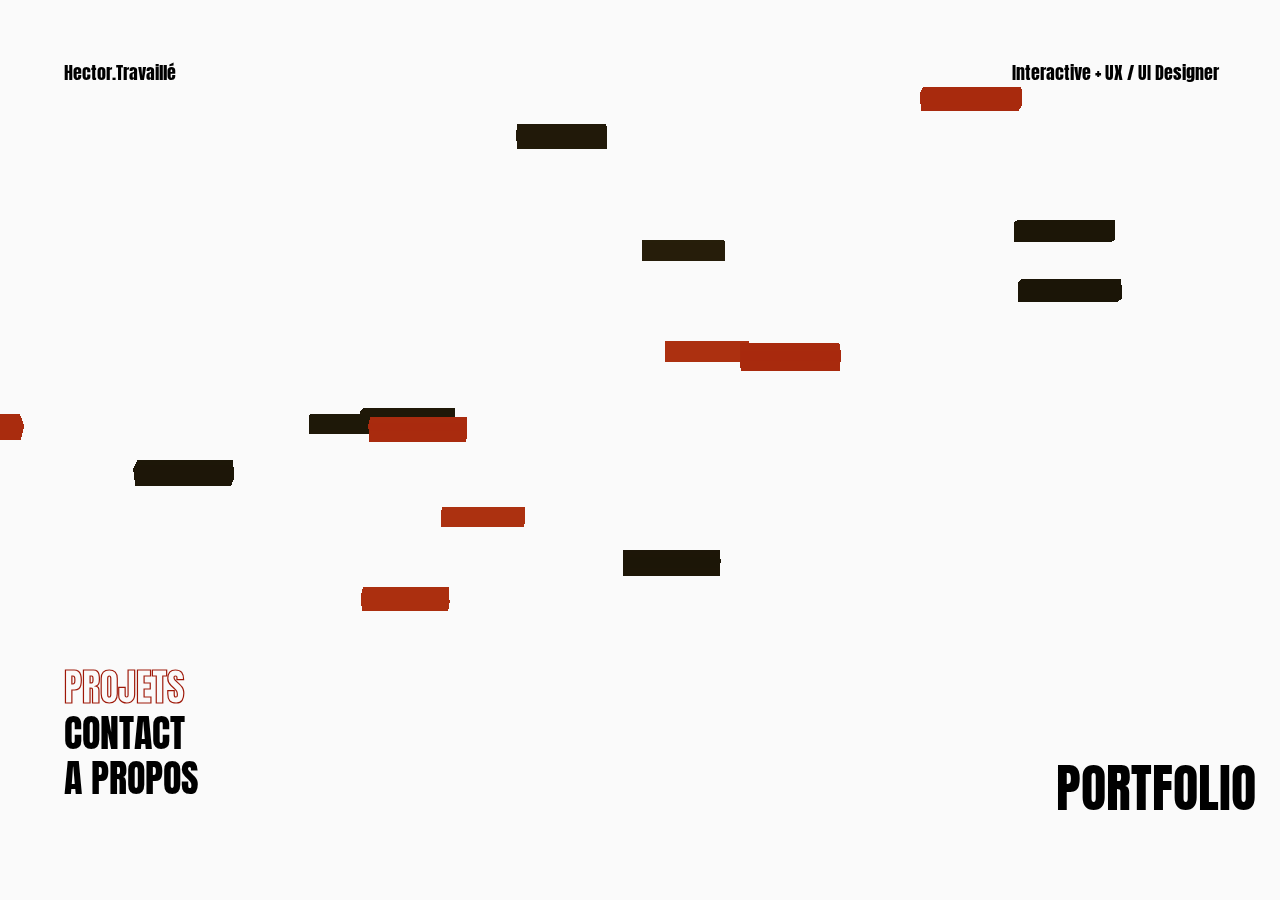
==== index.html @ cc7ce8d3 "first commit" ====
<html>

<head>
  <meta charset="UTF-8">
  <meta name="viewport" content="width=device-width, initial-scale=1.0">
  <meta http-equiv="X-UA-Compatible" content="ie=edge">
  <link rel="stylesheet" href="style/style.css">
  <link href="https://fonts.googleapis.com/css?family=Anton" rel="stylesheet">
  <title>EXPE</title>
</head>

<body>
  <header>
    <section class="Container">
      <div class="Who">
        <div class="Who__Item">
          <a href="index.html">Hector.Travaillé</a>
        </div>
        <div class="Who__What">
          <p>Interactive + UX / UI Designer</p>
        </div>
      </div>
    </section>
  </header>
  <section class="Category  tabs">
    <div class="Category__Item">
      <a href="#page1" class="is-activee">PROJETS</a>
      <a href="#page2">CONTACT</a>
      <a href="#page3">A PROPOS</a>
    </div>
    <div class="tabs-contents">

      <article id="#page1" class="tabs-content is-active">
        <div class="Category__Title">
          <h1>Portfolio</h1>
        </div>
      </article>
      <article id="#page2" class="tabs-content">
        <div>Bonjour à toi, Bienvenue sur mon site ! Je suis Hector Travaillé ( 20 ans ) un jeune UX / UI Designer. J'ai toujours voulu travaillé dans le monde du World Wide Web. <br /> Je suis dans une formation de 3 ans avec 2 ans d'alternance et notemment
          un stage pour valider ma première année.</div>
      </article>
      <article id="#page3" class="tabs-content">
        <div>
          <div class="Category__Img">
            <img src="img/fashion.jpg" alt="fashion">
          </div>

          <div class="Category__Img">
            <img src="img/home.png" alt="home">
          </div>
        </div>
      </article>
      <article id="#page4" class="tabs-content">4. Ex qui laudantium atque deleniti dicta ea hic placeat, vero in culpa, nemo voluptatem iusto suscipit. Ut veritatis ipsam adipisci architecto animi aut ipsum est, praesentium eius placeat, voluptate libero?</article>
    </div>
  </section>

  <script src="three.js"></script>
  <script src="background.js"></script>
  <script>
    var tab = document.querySelectorAll('.Category__Item a');
    var content = document.querySelectorAll('.tabs-content');
    var three = document.querySelector('.oula');

    for (var i = 0; i < tab.length; i++) {

      tab[i].addEventListener('click', function() {
        var href = this.getAttribute('href');

        for (var a = 0; a < tab.length; a++) {
          tab[a].classList.remove('is-activee');
          three.style.display = "block";
          three.style.transform = "scale(1)";
          three.style.transition = "all 1s cubic-bezier(.17,.67,.45,1.38)";
          if (href === '#page3') {
            three.style.transform = "scale(.1)";
            three.style.transition = "all .3s ease-out";
          }
          if (href === '#page2') {
            three.style.transform = "scale(.8)";
            three.style.transition = "all 1s cubic-bezier(.17,.67,.45,1.38)";
          }
        }

        this.classList.add('is-activee');


        for (var a = 0; a < content.length; a++) {
          if (href === content[a].getAttribute('id')) {
            content[a].classList.add('is-active');
          } else {
            content[a].classList.remove('is-active');
          }
        }

      });

    }
  </script>
</body>

</html>
---- style/style.css ----
.oula {
  position: fixed;
  top: 0;
  left: 0;
  animation-name: mymove;
  animation-duration: 1.5s;
  opacity: 1;
  animation-timing-function: cubic-bezier(0.17, 0.67, 0.45, 1.38);
  transform: scale(1);
  z-index: -11; }

a {
  text-decoration: none;
  color: black;
  white-space: nowrap; }

.Container {
  margin-left: 5%;
  margin-top: 5%;
  font-size: 18px; }

.Who {
  width: 100%;
  display: flex;
  justify-content: space-between; }
  .Who__What {
    margin-right: 5%; }

.Category {
  width: 100%;
  height: 80%;
  display: flex;
  justify-content: space-between;
  align-items: flex-end; }
  .Category__Img {
    display: block;
    width: 50%;
    height: auto; }
    .Category__Img > img {
      width: 100%;
      height: auto; }
  .Category__Item {
    width: 20%;
    font-size: 38px;
    margin-left: 5%;
    display: flex;
    flex-direction: column; }
    .Category__Item > a {
      line-height: 120%;
      transition: all 0.2s ease-out; }
      .Category__Item > a:hover {
        -webkit-text-stroke: 1.2px #9E1707;
        color: #FAFAFA; }
  .Category__Title {
    width: 50%;
    height: 30%;
    display: flex;
    align-items: flex-end;
    justify-content: flex-end;
    text-transform: uppercase;
    margin-right: 5%;
    font-size: 52px; }
    .Category__Title > h1 {
      margin-right: 5%;
      display: flex;
      align-items: flex-end;
      justify-content: flex-end;
      text-transform: uppercase;
      width: 100%;
      height: 95%; }

a,
abbr,
acronym,
address,
applet,
article,
aside,
audio,
b,
big,
blockquote,
body,
canvas,
caption,
center,
cite,
code,
dd,
del,
details,
dfn,
div,
dl,
dt,
em,
embed,
fieldset,
figcaption,
figure,
footer,
form,
h1,
h2,
h3,
h4,
h5,
h6,
header,
hgroup,
html,
i,
iframe,
img,
ins,
kbd,
label,
legend,
li,
mark,
menu,
nav,
object,
ol,
output,
p,
pre,
q,
ruby,
s,
samp,
section,
small,
span,
strike,
strong,
sub,
summary,
sup,
table,
tbody,
td,
tfoot,
th,
thead,
time,
tr,
tt,
u,
ul,
var,
video {
  margin: 0;
  padding: 0;
  border: 0;
  font-size: 100%;
  font: inherit;
  vertical-align: baseline; }

/* HTML5 display-role reset for older browsers */
article,
aside,
details,
figcaption,
figure,
footer,
header,
hgroup,
menu,
nav,
section {
  display: block; }

body {
  line-height: 1; }

ol,
ul {
  list-style: none; }

blockquote,
q {
  quotes: none; }

blockquote:after,
blockquote:before,
q:after,
q:before {
  content: '';
  content: none; }

table {
  border-collapse: collapse;
  border-spacing: 0; }

body {
  background-color: #FAFAFA;
  overflow-x: hidden;
  font-family: 'Anton', sans-serif; }

.decolines {
  pointer-events: none;
  position: absolute;
  width: 100%;
  height: 100%;
  z-index: 10;
  top: 0;
  left: 0;
  pointer-events: none; }

.decolines--fixed {
  position: fixed;
  width: 100%;
  height: 100%; }

.decoline {
  position: absolute; }

@keyframes mymove {
  from {
    opacity: 0;
    transform: scale(0.5); }
  to {
    opacity: 1;
    transform: scale(1); } }
.tabs-content {
  display: none;
  margin-right: 5%; }

.tabs-content.is-active {
  display: flex;
  align-items: flex-end;
  justify-content: flex-end;
  text-transform: uppercase;
  line-height: 170%;
  font-size: 16px; }
  .tabs-content.is-active > div {
    display: flex;
    width: 50%;
    align-items: flex-start;
    justify-content: flex-end; }

.is-activee {
  -webkit-text-stroke: 1.2px #9E1707;
  color: #FAFAFA; }

/*# sourceMappingURL=style.css.map */
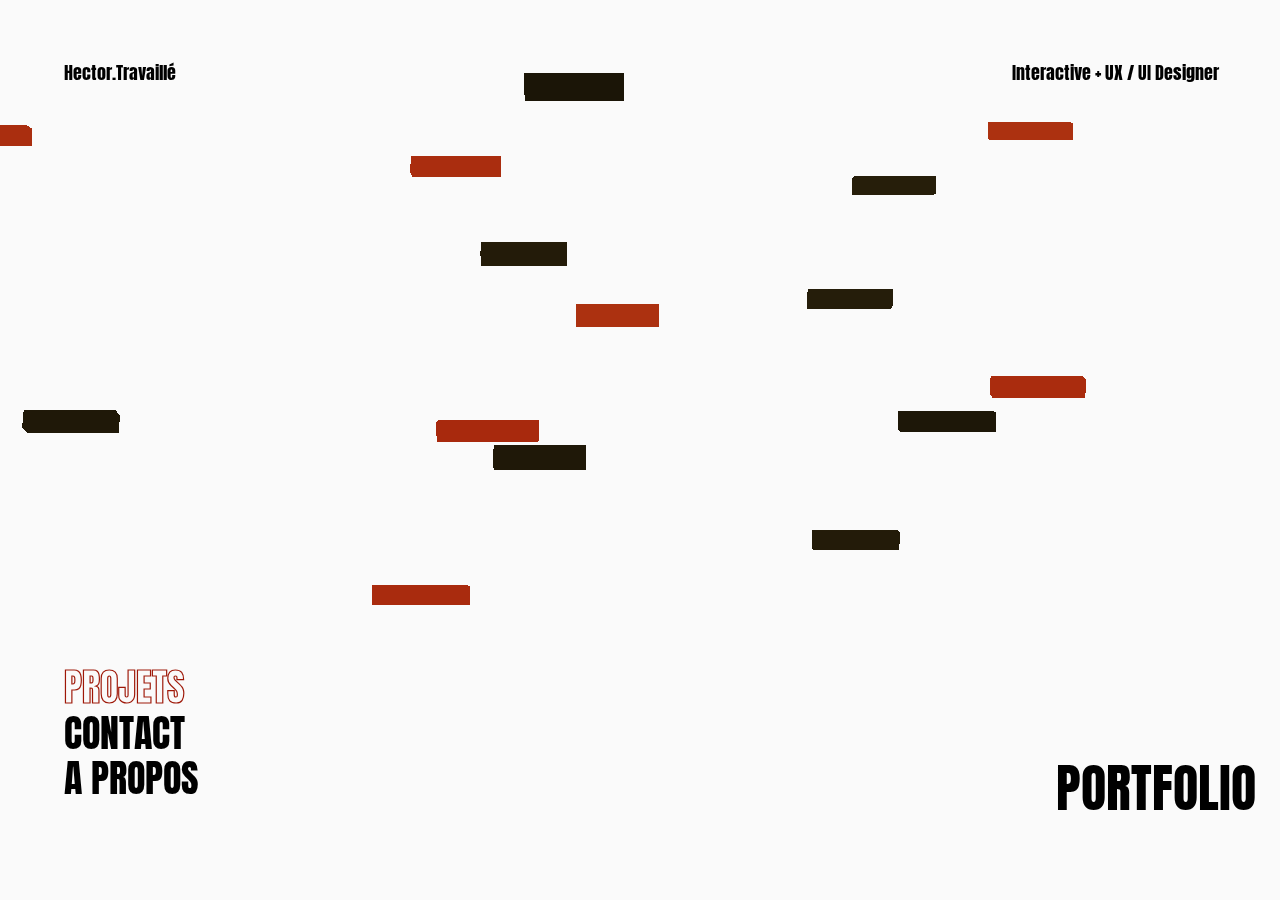
==== commit 7fa3fad9: "new animation" ====
--- a/index.html
+++ b/index.html
@@ -70,12 +70,14 @@
           tab[a].classList.remove('is-activee');
           three.style.display = "block";
           three.style.transform = "scale(1)";
+          three.style.opacity = "1";
           three.style.transition = "all 1s cubic-bezier(.17,.67,.45,1.38)";
           if (href === '#page3') {
-            three.style.transform = "scale(.1)";
-            three.style.transition = "all .3s ease-out";
+            three.style.opacity = "0";
+            three.style.transition = "all 1s cubic-bezier(.17,.67,.45,1.38)";
           }
           if (href === '#page2') {
+            three.style.opacity = "1";
             three.style.transform = "scale(.8)";
             three.style.transition = "all 1s cubic-bezier(.17,.67,.45,1.38)";
           }
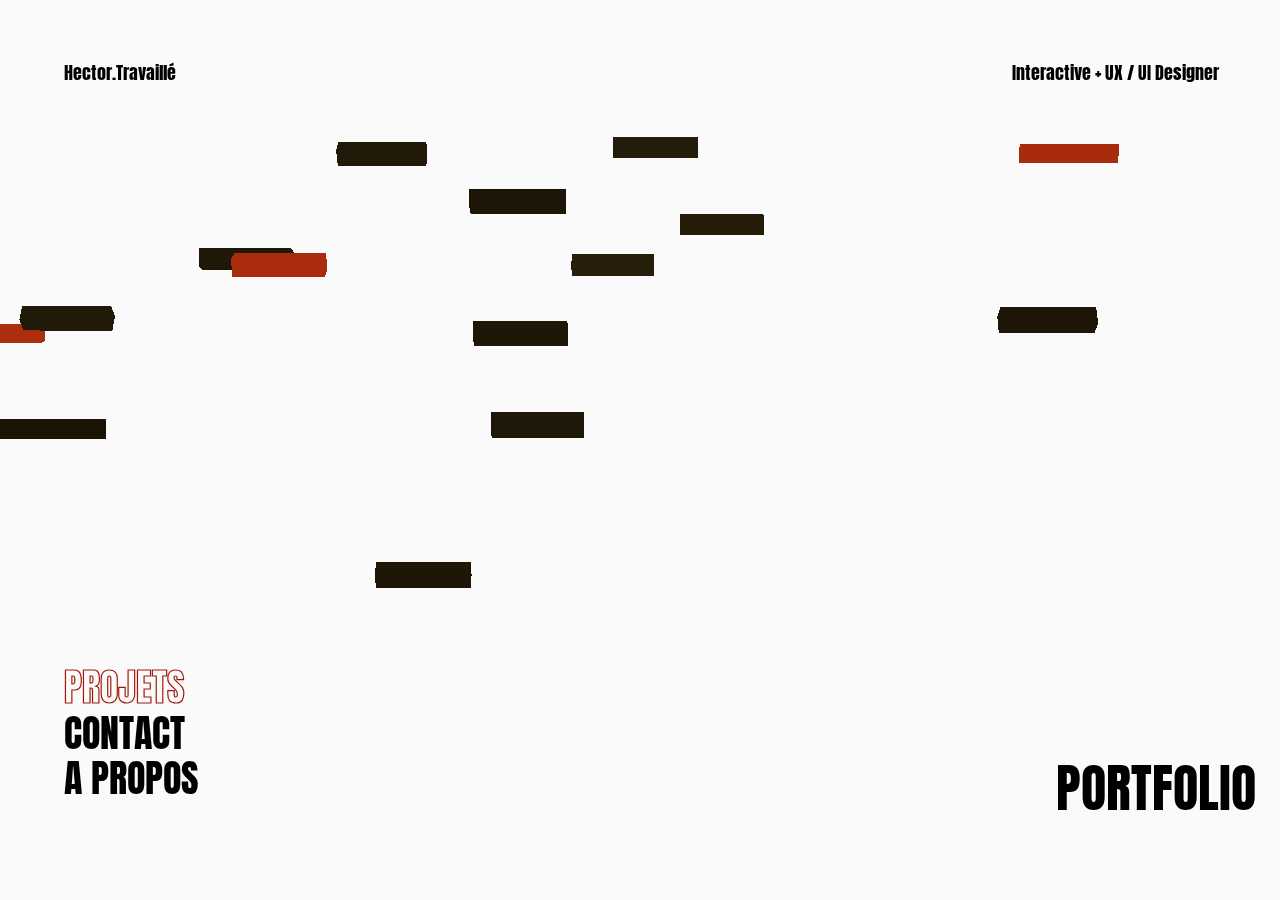
==== commit 22ba1596: "projects added" ====
--- a/index.html
+++ b/index.html
@@ -40,18 +40,99 @@
           un stage pour valider ma première année.</div>
       </article>
       <article id="#page3" class="tabs-content">
-        <div>
-          <div class="Category__Img">
-            <img src="img/fashion.jpg" alt="fashion">
+        <section class="Carroussel">
+          <div class="Carroussel__Img">
+            <div class="Carroussel__Next">
+              <div class="Carroussel__Link">
+                <a href="#">en savoir plus</a>
+              </div>
+
+              <div class="Carroussel__Command">
+                <a href="#">
+                  <svg version="1.1" id="Layer_1" xmlns="http://www.w3.org/2000/svg" xmlns:xlink="http://www.w3.org/1999/xlink" x="0px" y="0px"
+                  	 viewBox="0 0 476.213 476.213" style="enable-background:new 0 0 476.213 476.213;" xml:space="preserve">
+                  <polygon points="345.606,107.5 324.394,128.713 418.787,223.107 0,223.107 0,253.107 418.787,253.107 324.394,347.5
+                  	345.606,368.713 476.213,238.106 "/>
+                  <g>
+                  </g>
+                  <g>
+                  </g>
+                  <g>
+                  </g>
+                  <g>
+                  </g>
+                  <g>
+                  </g>
+                  <g>
+                  </g>
+                  <g>
+                  </g>
+                  <g>
+                  </g>
+                  <g>
+                  </g>
+                  <g>
+                  </g>
+                  <g>
+                  </g>
+                  <g>
+                  </g>
+                  <g>
+                  </g>
+                  <g>
+                  </g>
+                  <g>
+                  </g>
+                  </svg>
+
+                </a>
+                <a href="#">
+                  <svg version="1.1" id="Layer_1" xmlns="http://www.w3.org/2000/svg" xmlns:xlink="http://www.w3.org/1999/xlink" x="0px" y="0px"
+                  	 viewBox="0 0 476.213 476.213" style="enable-background:new 0 0 476.213 476.213;" xml:space="preserve">
+                  <polygon points="345.606,107.5 324.394,128.713 418.787,223.107 0,223.107 0,253.107 418.787,253.107 324.394,347.5
+                  	345.606,368.713 476.213,238.106 "/>
+                  <g>
+                  </g>
+                  <g>
+                  </g>
+                  <g>
+                  </g>
+                  <g>
+                  </g>
+                  <g>
+                  </g>
+                  <g>
+                  </g>
+                  <g>
+                  </g>
+                  <g>
+                  </g>
+                  <g>
+                  </g>
+                  <g>
+                  </g>
+                  <g>
+                  </g>
+                  <g>
+                  </g>
+                  <g>
+                  </g>
+                  <g>
+                  </g>
+                  <g>
+                  </g>
+                  </svg>
+
+                </a>
+              </div>
+            </div>
+            <div class="Carroussel__Name">
+              <p>Mr.Doodle</p>
+            </div>
           </div>
-
-          <div class="Category__Img">
-            <img src="img/home.png" alt="home">
-          </div>
-        </div>
       </article>
       <article id="#page4" class="tabs-content">4. Ex qui laudantium atque deleniti dicta ea hic placeat, vero in culpa, nemo voluptatem iusto suscipit. Ut veritatis ipsam adipisci architecto animi aut ipsum est, praesentium eius placeat, voluptate libero?</article>
-    </div>
+      </section>
   </section>
 
   <script src="three.js"></script>
--- a/style/style.css
+++ b/style/style.css
@@ -244,4 +244,56 @@
   -webkit-text-stroke: 1.2px #9E1707;
   color: #FAFAFA; }
 
+.Carroussel {
+  width: 50vw;
+  height: 60vh;
+  display: flex;
+  justify-content: flex-end;
+  align-items: flex-end;
+  background-color: red;
+  background-size: 100%;
+  background-position: 50% 50%;
+  background-repeat: no-repeat;
+  background-image: url("https://i.imgur.com/OWxpJR2.jpg"); }
+  .Carroussel__Command {
+    width: 62.5%;
+    height: 100%;
+    display: flex;
+    align-items: center;
+    justify-content: space-around; }
+    .Carroussel__Command > a > svg {
+      width: 20Px;
+      height: auto; }
+  .Carroussel__Img {
+    height: 30%;
+    width: 100%;
+    display: flex;
+    flex-direction: column;
+    justify-content: flex-end;
+    align-items: flex-end; }
+  .Carroussel__Next {
+    width: 80%;
+    height: 40%;
+    display: flex;
+    align-items: center;
+    background-color: #fafafa; }
+  .Carroussel__Name {
+    display: flex;
+    align-items: flex-end;
+    justify-content: flex-end;
+    height: 60%;
+    font-size: 58px;
+    width: 50%;
+    background-color: #fafafa; }
+    .Carroussel__Name > p {
+      padding-bottom: 10px; }
+  .Carroussel__Link {
+    width: 37.5%;
+    display: flex;
+    justify-content: center; }
+    .Carroussel__Link > a {
+      transition: all .3s ease-out; }
+      .Carroussel__Link > a:hover {
+        opacity: .7; }
+
 /*# sourceMappingURL=style.css.map */
